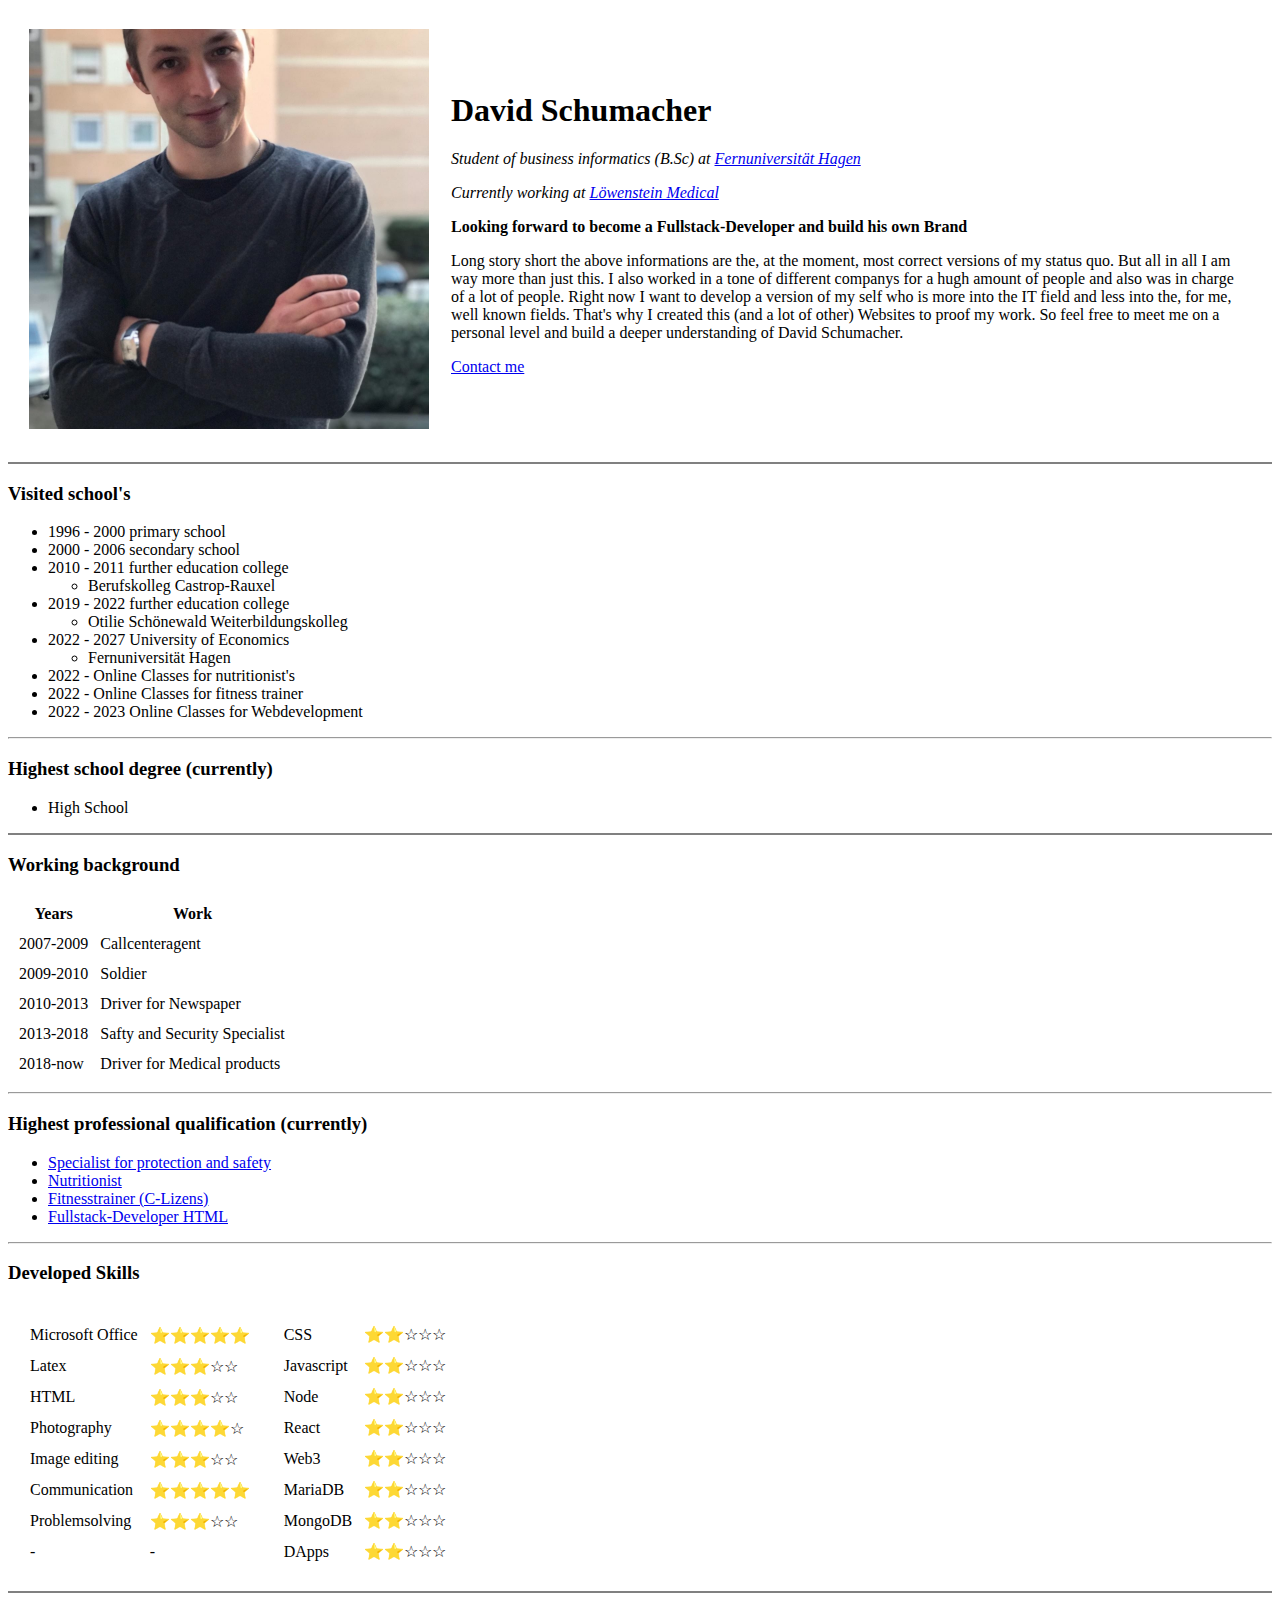
==== index.html @ 5b01c2f0 "New index.html" ====
<!DOCTYPE html>
<html lang="en">
    <head>
        <meta charset="UTF-8">
        <!--<meta http-equiv="X-UA-Compatible" content="IE=edge">
        <meta name="viewport" content="width=device-width, initial-scale=1.0">-->
        <title>David Schumacher's Website</title>
    </head>
    <body>
        <table cellspacing="20">
            <tr>
                <td><img src="profile.jpg" alt="David's profile Picture" width="400" height="400"></td>
                <td><h1>David Schumacher</h1>

                    <p><em>Student of business informatics (B.Sc) at <a href="https://www.fernuni-hagen.de/" target="_blank">Fernuniversität Hagen</a></em> </p>
                    <p><em>Currently working at <a href="https://hul.de/" target="_blank">Löwenstein Medical</a></em> </p>
                    <p><strong>Looking forward to become a Fullstack-Developer and build his own Brand</strong></p>
        
                    <p> Long story short the above informations are the, at the moment, most correct versions of my status quo. 
                        But all in all I am way more than just this. I also worked in a tone of different companys for a hugh amount of people and 
                        also was in charge of a lot of people. Right now I want to develop a version of my self who is more into the IT field and less
                        into the, for me, well known fields. That's why I created this (and a lot of other) Websites to proof my work. 
                        So feel free to meet me on a personal level and build a deeper understanding of David Schumacher.</p>
                    <p><a href="contact.html">Contact me</a></p></td>
            </tr>
        </table>
        <!--
            
            <img src="profile.jpg" alt="David's profile Picture" width="400" height="400">
        <h1>David Schumacher</h1>

            <p><em>Student of business informatics (B.Sc) at <a href="https://www.fernuni-hagen.de/" target="_blank">Fernuniversität Hagen</a></em> </p>
            <p><em>Currently working at <a href="https://hul.de/" target="_blank">Löwenstein Medical</a></em> </p>
            <p><strong>Looking forward to become a Fullstack-Developer and build his own Brand</strong></p>

            <p> Long story short the above informations are the, at the moment, most correct versions of my status quo. 
                But all in all I am way more than just this. I also worked in a tone of different companys for a hugh amount of people and 
                also was in charge of a lot of people. Right now I want to develop a version of my self who is more into the IT field and less
                into the, for me, well known fields. That's why I created this (and a lot of other) Websites to proof my work. 
                So feel free to meet me on a personal level and build a deeper understanding of David Schumacher.</p>
            <p><a href="contact.html">Contact me</a></p>
            -->
        
        <hr noshade>

        <h3>Visited school's</h3>   
            <ul>
            <li>1996 - 2000 primary school </li>
            <li>2000 - 2006 secondary school </li>
            <li>2010 - 2011 further education college</li>
                <ul><li> Berufskolleg Castrop-Rauxel</li></ul>
            <li>2019 - 2022 further education college</li>
                <ul><li>Otilie Schönewald Weiterbildungskolleg</li></ul>
            <li>2022 - 2027 University of Economics </li>
                <ul><li>Fernuniversität Hagen</li></ul>
            <li>2022 - Online Classes for nutritionist's</li>
            <li>2022 - Online Classes for fitness trainer</li>
            <li>2022 - 2023 Online Classes for Webdevelopment</li>
            </ul>
        
            <hr>
        
        <h3>Highest school degree (currently)</h3>
            <ul>
                <li>High School</li>
            </ul>

            <hr noshade>

        <h3>Working background</h3>

                <table cellspacing="10">
                    <thead>
                        <tr>
                            <th>Years</th>
                            <th>Work</th>
                        </tr>
                    </thead>
                    <tbody>
                    <tr>
                        <td>2007-2009</td>
                        <td>Callcenteragent</td>
                    </tr>
                    <tr>
                        <td>2009-2010</td>
                        <td>Soldier</td>
                    </tr>
                    <tr>
                        <td>2010-2013</td>
                        <td>Driver for Newspaper</td>
                    </tr>
                    <tr>
                        <td>2013-2018</td>
                        <td>Safty and Security Specialist</td>
                    </tr>
                    <tr>
                        <td>2018-now</td>
                        <td>Driver for Medical products</td>
                    </tr>
                    </tbody>
                </table>


            <hr>

        <h3>Highest professional qualification (currently)</h3>

            <ul>
                <li><a href="https://www.ausbildung.de/berufe/fachkraft-schutz-sicherheit/" target="_blank" >Specialist for protection and safety</a></li>
                <li><a href="https://www.online-trainer-lizenz.de/ernaehrungsberater-ausbildung.html" target="_blank">Nutritionist</a></li>
                <li><a href="https://www.akademie-sport-gesundheit.de/ausbildung-fitnesstrainer-c-lizenz-online.html" target="_blank" >Fitnesstrainer (C-Lizens)</a></li>
                <li><a href="https://www.freelancermap.de/blog/was-macht-ein-full-stack-developer/" target="_blank" >Fullstack-Developer HTML</a></li>
            </ul>
            <hr>

        <h3>Developed Skills</h3>


            <table cellspacing="10">
                <tr>
                    <td>
                        <table cellspacing="10">
                            <tr>
                                <td>Microsoft Office</td>
                                <td>⭐⭐⭐⭐⭐</td>                    
                            </tr>
                            <tr>
                                <td>Latex</td>
                                <td>⭐⭐⭐&#9734&#9734</td>
                            </tr>
                            <tr>
                                <td>HTML</td>
                                <td>⭐⭐⭐&#9734&#9734</td>
                            </tr>
                            <tr>
                                <td>Photography</td>
                                <td>⭐⭐⭐⭐&#9734</td>
                            </tr>
                            <tr>
                                <td>Image editing</td>
                                <td>⭐⭐⭐&#9734&#9734</td>
                            </tr>
                            <tr>
                                <td>Communication</td>
                                <td>⭐⭐⭐⭐⭐</td>
                            </tr>
                            <tr>
                                <td>Problemsolving</td>
                                <td>⭐⭐⭐&#9734&#9734</td>
                            </tr>
                            <tr>
                                <td>-</td>
                                <td>-</td>
                            </tr>
                        </table> 
                    </td>
                    <td>
                        <table cellspacing="10">
                            <tr>
                                <td>CSS</td>
                                <td>⭐⭐&#9734&#9734&#9734</td> 
                            </tr>
                            <tr>
                                <td>Javascript</td>
                                <td>⭐⭐&#9734&#9734&#9734</td> 
                            </tr>
                            <tr>
                                <td>Node</td>
                                <td>⭐⭐&#9734&#9734&#9734</td> 
                            </tr>
                            <tr>
                                <td>React</td>
                                <td>⭐⭐&#9734&#9734&#9734</td> 
                            </tr>
                            <tr>
                                <td>Web3</td>
                                <td>⭐⭐&#9734&#9734&#9734</td> 
                            </tr>
                            <tr>
                                <td>MariaDB</td>
                                <td>⭐⭐&#9734&#9734&#9734</td> 
                            </tr>
                            <tr>
                                <td>MongoDB</td>
                                <td>⭐⭐&#9734&#9734&#9734</td> 
                            </tr>
                            <tr>
                                <td>DApps</td>
                                <td>⭐⭐&#9734&#9734&#9734</td> 
                            </tr>
                        </table>
                    </td>
                </tr>
            </table>
            
        <hr noshade>
            




    </body>
</html>
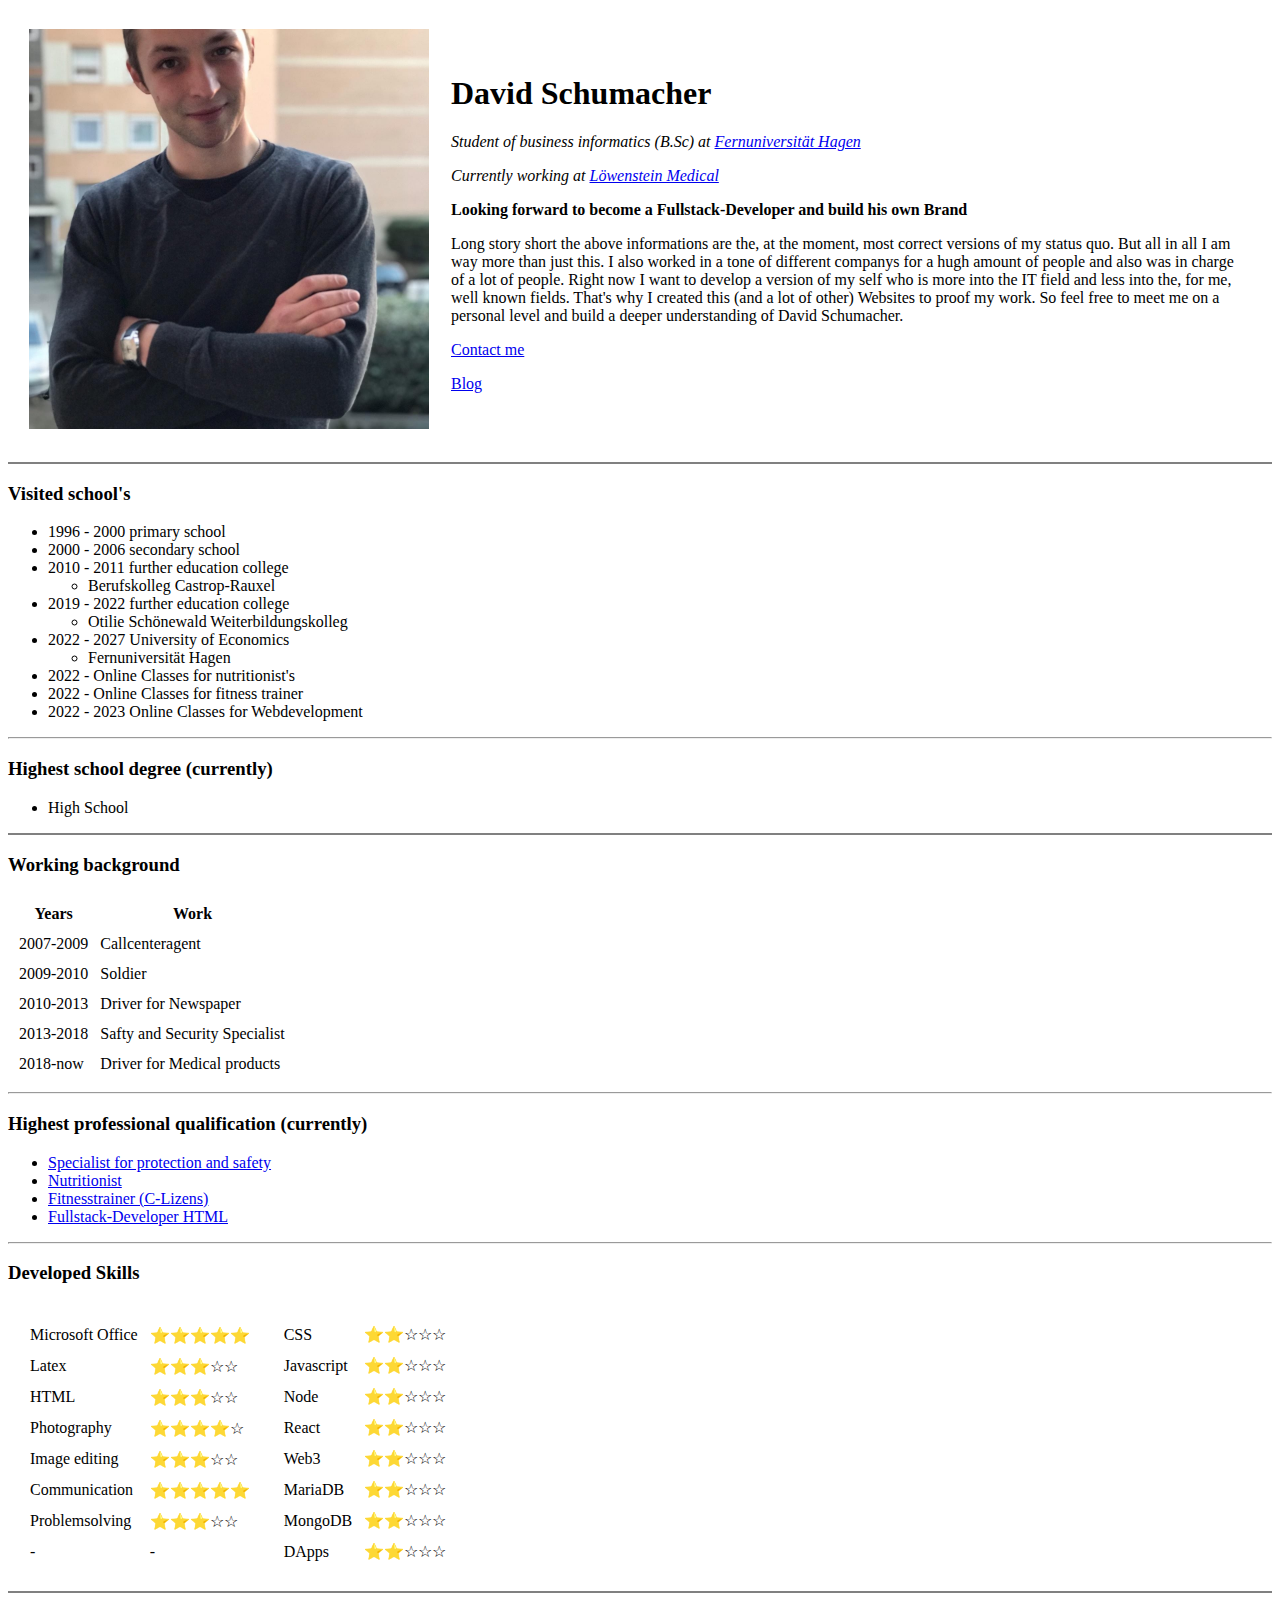
==== commit c1cd064d: "added Blog" ====
--- a/index.html
+++ b/index.html
@@ -21,7 +21,10 @@
                         also was in charge of a lot of people. Right now I want to develop a version of my self who is more into the IT field and less
                         into the, for me, well known fields. That's why I created this (and a lot of other) Websites to proof my work. 
                         So feel free to meet me on a personal level and build a deeper understanding of David Schumacher.</p>
-                    <p><a href="contact.html">Contact me</a></p></td>
+                    <p><a href="contact.html">Contact me</a></p>
+                    <p><a href="blog.html">Blog</a></p>
+                </td>
+                    
             </tr>
         </table>
         <!--
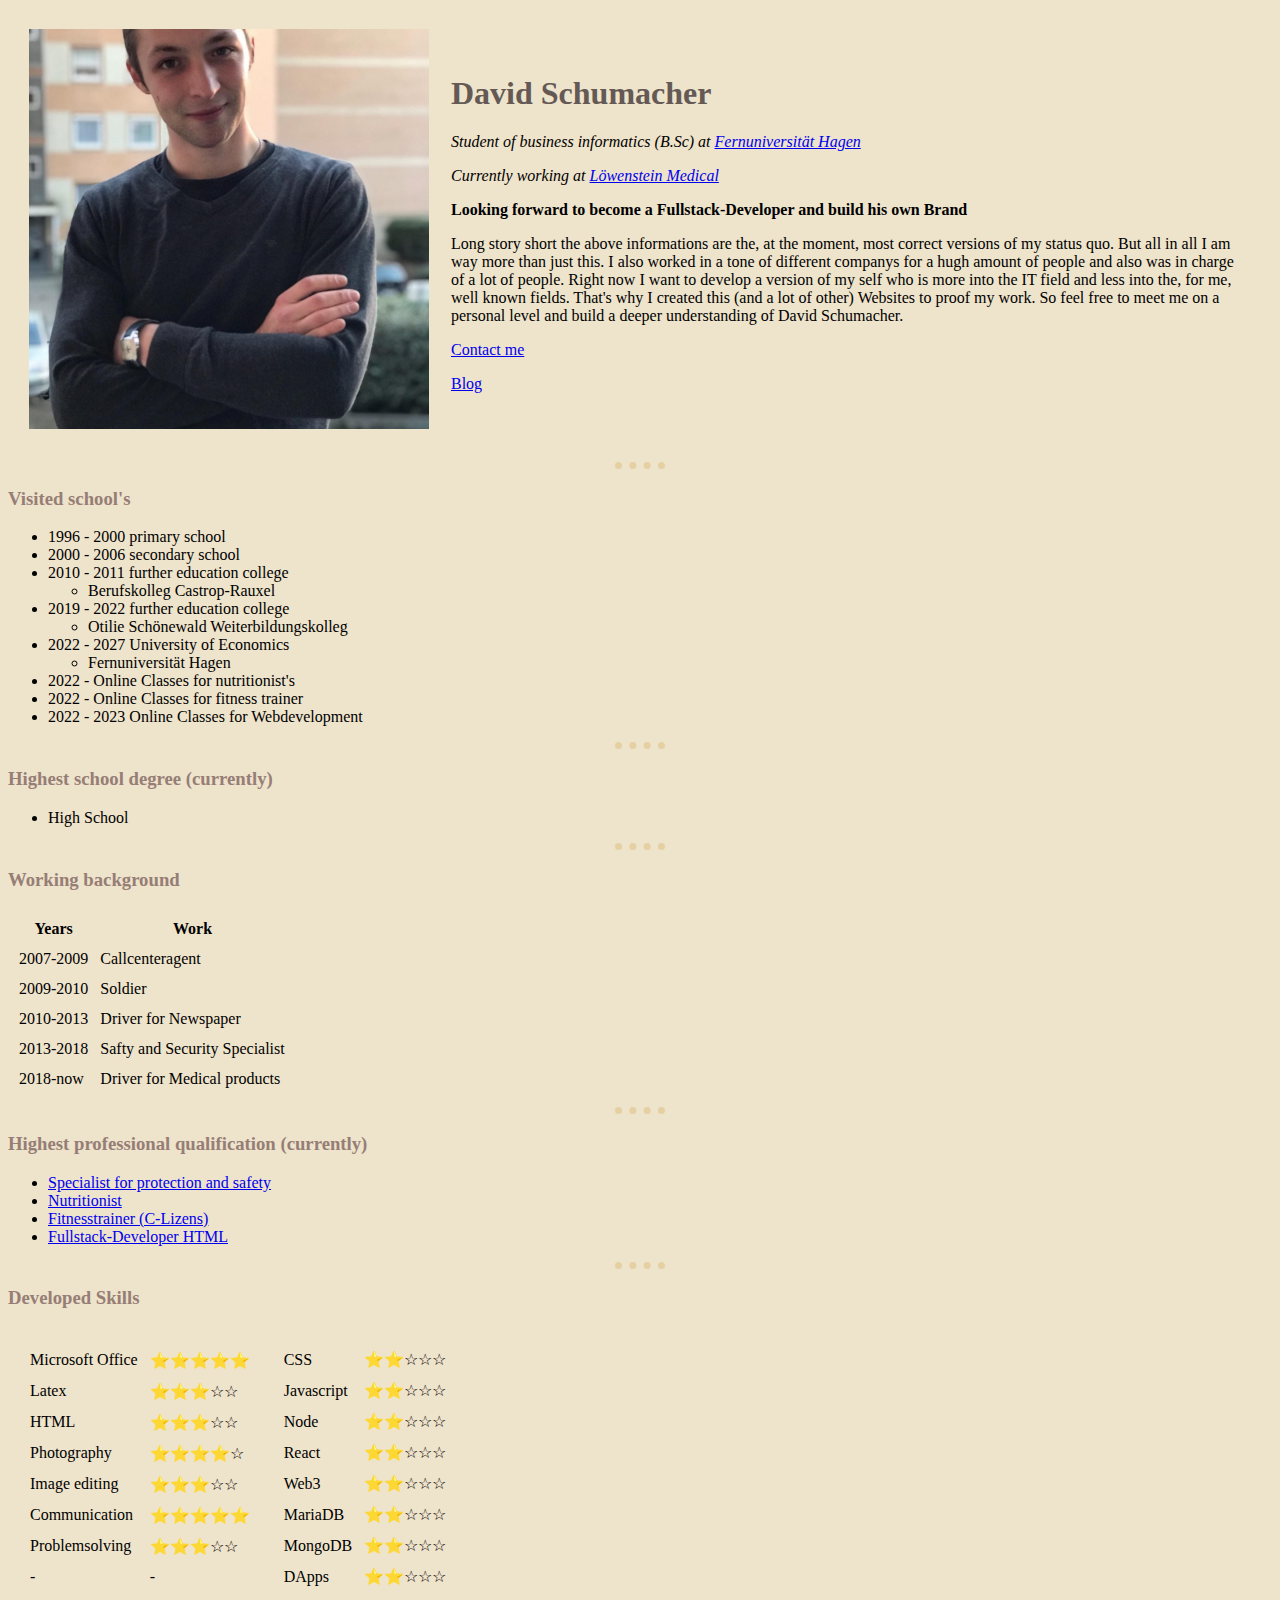
==== commit 40b11e01: "Added css and pictures" ====
--- a/index.html
+++ b/index.html
@@ -5,11 +5,12 @@
         <!--<meta http-equiv="X-UA-Compatible" content="IE=edge">
         <meta name="viewport" content="width=device-width, initial-scale=1.0">-->
         <title>David Schumacher's Website</title>
+        <link rel="stylesheet" href="css/styles.css">
     </head>
     <body>
         <table cellspacing="20">
             <tr>
-                <td><img src="profile.jpg" alt="David's profile Picture" width="400" height="400"></td>
+                <td><img src="pictures/profile.jpg" alt="David's profile Picture" ></td>
                 <td><h1>David Schumacher</h1>
 
                     <p><em>Student of business informatics (B.Sc) at <a href="https://www.fernuni-hagen.de/" target="_blank">Fernuniversität Hagen</a></em> </p>
@@ -44,7 +45,7 @@
             <p><a href="contact.html">Contact me</a></p>
             -->
         
-        <hr noshade>
+        <hr>
 
         <h3>Visited school's</h3>   
             <ul>
@@ -68,7 +69,7 @@
                 <li>High School</li>
             </ul>
 
-            <hr noshade>
+            <hr>
 
         <h3>Working background</h3>
 
@@ -196,7 +197,7 @@
                 </tr>
             </table>
             
-        <hr noshade>
+        <hr>
             
 
 
--- a/css/styles.css
+++ b/css/styles.css
@@ -0,0 +1,17 @@
+body {
+    background-color: #EEE3CB;
+}
+h1{color: #645955;}
+h3{color: #967E76;}
+hr {
+    background-color:#EEE3CB;
+    border-width: 7px;
+    border-color: #d5af5d5b;
+    border-style: dotted none none;
+    height: none;
+    width: 4%;
+}
+
+img{
+    width:400px; height:400px
+}